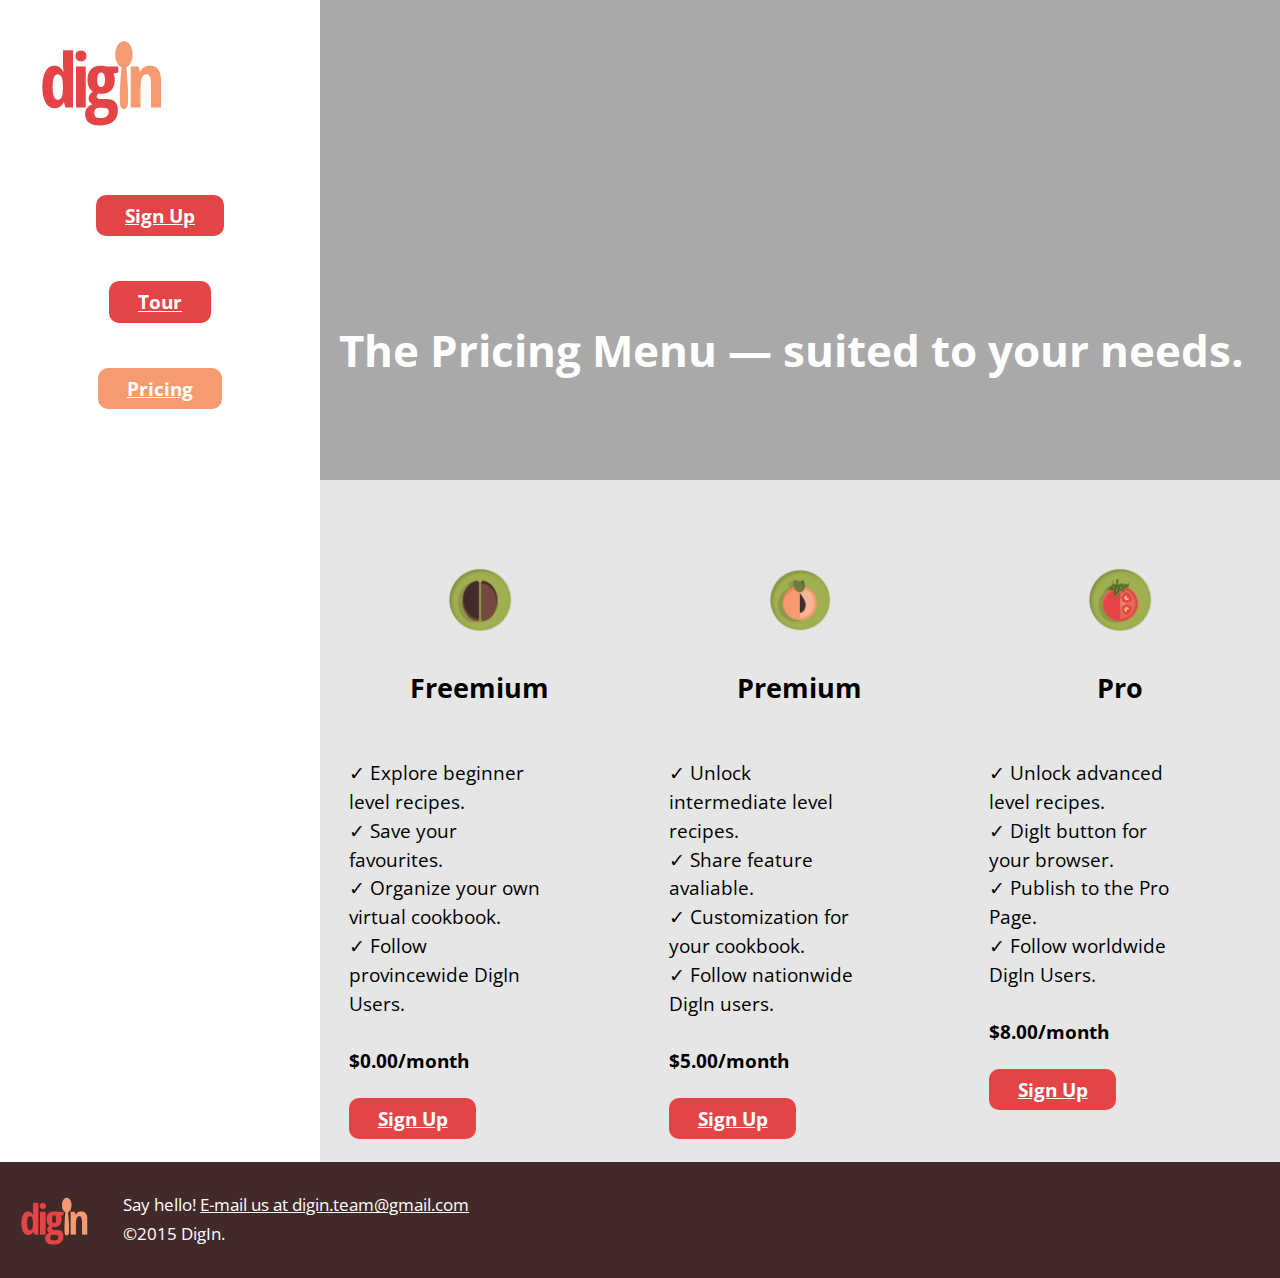
==== pricing.html @ 18221554 "Added icons to homepage." ====
<!DOCTYPE html>
<html lang="en-ca">
<head>
  <meta charset="utf-8">
  <title>Store recipes online | DigIn</title>
  <link href="css/modules.css" rel="stylesheet">
  <link href="css/type.css" rel="stylesheet">
  <link href="css/grid.css" rel="stylesheet">
  <link href="css/main.css" rel="stylesheet">
  <meta name="handheldfriendly" content="true">
  <meta name="mobileoptimized" content="240">
  <meta name="viewport" content="width=device-width,intial-scale=1">
  <link href='https://fonts.googleapis.com/css?family=Open+Sans+Condensed:300,700' rel='stylesheet' type='text/css'>

</head>
<body>

  <ul class="skip-links">
    <li><a href="#main">Skip to main content</a></li>
    <li><a href="#nav">Skip to navigation</a></li>
  </ul>

  <div class="grid">
    <header id="top" class="unit xs-1 s-1 m-1-4 l-1-4 pad-t pad-b">
      <div class="grid">
    <div class="unit xs-1 s-1 m-1 l-1">
      <a  class="masthead" role="banner" href="index.html"><img class="gutter text center" src="images/logo.png" alt="DigIn"></a>
    </div>
    <div class="unit xs-1 s-1 m-1 l-1">
       <nav class="nav pad-t" role="navigation">
          <ul class="list-group text-center bold button">
            <li class="pad-t pad-b"><a class="gutter island-1-4" href="signup.html">Sign Up</a></li>
            <li class="pad-t pad-b"><a class="gutter island-1-4" href="tour.html">Tour</a></li>
            <li class="pad-t pad-b"><a class="gutter island-1-4 active" href="pricing.html">Pricing</a></li>
          </ul>
      </nav>
      </div>
      </div>
    </header>


  <main id="main" class="unit xs-1 s-1 m-3-4 l-3-4">
    <div class="text-left">
      <div class="hero2">
      <div class="hero-content2">
      <h2 class="yotta">The Pricing Menu — suited to your needs.</h2>
    </div>
  </div>
  </div>


<div class="grid">

  <div class="unit xs-1 s-1 m-1-3 l-1-3 gutter pad-t-2 pad-b button">
    <h3 class="bean">Freemium</h3>
    <ul class="list-group">
      <li>✓ Explore beginner level recipes.</li>
      <li>✓ Save your favourites.</li>
      <li>✓ Organize your own virtual cookbook.</li>
      <li>✓ Follow provincewide DigIn Users.</li>
    </ul>
    <p class="bold">$0.00/month</p><a class="bold gutter island-1-4" href="signup.html">Sign Up</a>
</div>


  <div class="unit xs-1 s-1 m-1-3 l-1-3 gutter pad-t-2 pad-b button">
    <h3 class="peach">Premium</h3>
    <ul class="list-group">
      <li>✓ Unlock intermediate level recipes.</li>
      <li>✓ Share feature avaliable.</li>
      <li>✓ Customization for your cookbook.</li>
      <li>✓ Follow nationwide DigIn users.</li>
    </ul>
    <p class="bold">$5.00/month</p><a class="bold gutter island-1-4" href="signup.html">Sign Up</a>
</div>


  <div class="unit xs-1 s-1 m-1-3 l-1-3 gutter pad-t-2 pad-b button">
    <h3 class="tomato">Pro</h3>
    <ul class="list-group">
      <li>✓ Unlock advanced level recipes.</li>
      <li>✓ DigIt button for your browser.</li>
      <li>✓ Publish to the Pro Page.</li>
      <li>✓ Follow worldwide DigIn Users.</li>
    </ul>
    <p class="bold">$8.00/month</p><a class="bold gutter island-1-4" href="signup.html">Sign Up</a>
</div>
</div>

</main>


  </div>
</div>

<footer role="contentinfo" class="pad-t">
<div class="unit xs-1 s-1 m-1 l-1">
     <div class="unit xs-1 s-1 m-1 l-1">
       <div class="media">
         <div class="media__img gutter-1-2">
           <img class="logo" src="images/logo.png" alt="DigIn">
         </div>
         <div class="media__body gutter-1-2">
           <p class="milli">Say hello! <a class="whitelink" href="">E-mail us at digin.team@gmail.com</a><br>©2015 DigIn.</br></p>
         </div>
       </div>
     </div>
   </div>
</footer>


</body>
</html>
---- css/modules.css ----
/*!
 * Modulifier || Code released under the UNLICENSE
 * Code under other copyrights & licenses listed below.
 * http://modulifier.web-dev.tools/#responsive;images;list-group;embed;media-object;accessibility;print
 */

@-moz-viewport { width: device-width; scale: 1; }
@-ms-viewport { width: device-width; scale: 1; }
@-o-viewport { width: device-width; scale: 1; }
@-webkit-viewport { width: device-width; scale: 1; }
@viewport { width: device-width; scale: 1; }

html {
  box-sizing: border-box;
  -moz-text-size-adjust: 100%;
  -ms-text-size-adjust: 100%;
  -webkit-text-size-adjust: 100%;
  text-size-adjust: 100%;
}

*, *::before, *::after {
  box-sizing: inherit;
}

body {
  margin: 0;
}

article, aside, details, figcaption, figure,
footer, header, main, menu, nav, section, summary {
  display: block;
}

audio, canvas, progress, video {
  display: inline-block;
  vertical-align: baseline;
}

template {
  display: none;
}

img {
  border: 0;
}

.img-flex {
  display: block;
  width: 100%;
}

svg:not(:root) {
  overflow: hidden;
}

svg {
  fill: currentColor;
  stroke: currentColor;
}

.image-replacement, .ir {
  overflow: hidden;
  direction: ltr;
  text-align: left;
  text-indent: 100%;
  white-space: nowrap;
}

.list-group {
  padding-left: 0;
  list-style-type: none;
}

.list-group > dd {
  margin-left: 0;
}

.list-group--inline::before,
.list-group--inline::after {
  content: "";
  display: table;
}

.list-group--inline::after {
  clear: both;
}

.list-group--inline > li {
  display: inline-block;
}

.list-group--inline > dt {
  clear: left;
  float: left;
  width: 11em;
}

.list-group--inline > dd {
  float: left;
  min-width: 12em;
}

.embed {
  margin-left: 0;
  margin-right: 0;
  overflow: hidden;
  position: relative;
  width: 100%;
}

.embed--1by1 {
  padding-top: 100%; /* Square */
}

.embed--4by3 {
  padding-top: 75%; /* Traditional TV/computer screens */
}

.embed--iso216 {
  padding-top: 70.92%; /* A-standard paper sizes */
}

.embed--3by2 {
  padding-top: 66.6%; /* Classic 35 mm film & most digital photos, landscape */
}

.embed--2by3 {
  padding-top: 150%; /* Classic 35 mm film & most digital photos, portrait */
}

.embed--golden {
  padding-top: 61.8%; /* The Golden Ratio */
}

.embed--16by9 {
  padding-top: 56.25%; /* HD TV */
}

.embed--185by100 {
  padding-top: 54.05%; /* Common widescreen cinema */
}

.embed--24by10 {
  padding-top: 41.667%; /* Widescreen cinema: 2.4:1 */;
}

.embed--3by1 {
  padding-top: 33.3333%; /* Panorama photos */
}

.embed--4by1 {
  padding-top: 25%; /* Polyvision */
}

.embed__item {
  height: 100%;
  left: 0;
  position: absolute;
  top: 0;
  width: 100%;
}

.media {
  overflow: hidden;
}

.media__img {
  float: left;
}

.media__img--reversed {
  float: right;
}

.media__img--stacked {
  float: none;
}

.media__body {
  overflow: hidden;
  min-width: 12em; /* Slightly less than 200px, responsiveness built in */
}

a:hover, a:active {
  outline: none;
}

a:focus, [tabindex="0"]:focus,
input:focus, textarea:focus, button:focus {
  outline: 3px solid #000;
  outline-offset: 3px;
}

.skip-links {
  margin: 0;
  padding: 0;
  list-style-type: none;
}

.skip-links a {
  padding: 0.5em 0.75em;
  position: absolute;
  top: -3em;
  z-index: 10000; /* To make sure they're always on top */
  background-color: #000;
  color: #fff;
  font-size: 1.125rem;
  font-weight: bold;
  text-decoration: none;
}

.skip-links a:focus {
  top: 0;
}

.print-only {
  display: none;
  visibility: hidden;
}

@media print {

  .no-print {
    display: none;
    visibility: hidden;
  }

  .print-only {
    display: block;
    visibility: visible;
  }

  /*!
   * (c) HTML5 Boilerplate || MIT License
   *     https://html5boilerplate.com/
   */

  *, *:before, *:after, *:first-letter, *:first-line {
    background: none transparent !important;
    color: #000 !important;
    box-shadow: none !important;
    text-shadow: none !important;
  }

  a, a:visited {
    text-decoration: underline;
  }

  a[href]:after {
    content: " (" attr(href) ")";
  }

  abbr[title]:after {
    content: " (" attr(title) ")";
  }

  a[href^="#"]:after,
  a[href^="javascript:"]:after {
    content: "";
  }

  pre, blockquote {
    page-break-inside: avoid;
  }

  thead {
    display: table-header-group;
  }

  tr, img {
    page-break-inside: avoid;
  }

  p, h1, h2, h3, h4, h5, h6 {
    orphans: 3;
    widows: 3;
  }

  h1, h2, h3, h4, h5, h6 {
    page-break-after: avoid;
  }

  /*! End HTML5 Boilerplate code */
}
---- css/type.css ----
/*
  Typografier || Code released under the UNLICENSE
  http://typografier.web-dev.tools/#0,100,1.3,1.067;38,110,1.4,1.125;60,120,1.5,1.125;90,130,1.5,1.125
*/

html {
  font-size: 100%;
  line-height: 1.3;
}

a {
  background-color: transparent;
}

sub, sup {
  font-size: 75%;
  line-height: 1px;
  position: relative;
  vertical-align: baseline;
}

sup {
  top: -0.5em;
}

sub {
  bottom: -0.25em;
}

pre, code, kbd, samp {
  font-size: 100%;
}

abbr[title] {
  border-bottom: 1px dotted;
  text-decoration: none;
}

b, strong {
  font-weight: bold;
}

dfn, caption {
  font-style: italic;
}

hr {
  border: 0;
  border-top: 1px solid;
  height: 0;
}

table {
  border-collapse: collapse;
  border-spacing: 0;
  width: 100%;
}

th, td {
  border-bottom: 1px solid;
  text-align: left;
}

thead th {
  vertical-align: bottom;
}

.text-left {
  text-align: left;
}

.text-right {
  text-align: right;
}

.text-center {
  text-align: center;
}

.normal {
  font-weight: normal;
}

.bold {
  font-weight: bold;
}

.italic {
  font-style: italic;
}

.text-upper {
  text-transform: uppercase;
}

.text-lower {
  text-transform: lowercase;
}

h1, h2, h3, h4, h5, h6,
p, ul, ol, dl, dd, figure,
blockquote, details, hr,
fieldset, pre, table {
  margin: 0 0 1.3rem;
}

.yotta {
  font-size: 1.5745rem;
  line-height: 1.6513;
}

.zetta {
  font-size: 1.4757rem;
  line-height: 1.7619;
}

h1, .exa {
  font-size: 1.3830rem;
  line-height: 1.8800;
}

h2, .peta {
  font-size: 1.2962rem;
  line-height: 1.0030;
}

h3, .tera {
  font-size: 1.2148rem;
  line-height: 1.0702;
}

h4, .giga {
  font-size: 1.1385rem;
  line-height: 1.1419;
}

h5, .mega {
  font-size: 1.0670rem;
  line-height: 1.2184;
}

h6, .kilo, input, textarea {
  font-size: 1.0000rem;
  line-height: 1.3000;
}

small, .milli {
  font-size: 0.9372rem;
  line-height: 1.3871;
}

.micro {
  font-size: 0.8784rem;
  line-height: 1.4800;
}

.push {
  margin-bottom: 1.3rem;
}

.push-none, .push-0 {
  margin-bottom: 0;
}

.push-double, .push-2 {
  margin-bottom: 2.6000rem;
}

.push-half, .push-1-2 {
  margin-bottom: 0.6500rem;
}

.push-quarter, .push-1-4 {
  margin-bottom: 0.3250rem;
}

.push-right-quarter, .push-r-1-4 {
  margin-right: 0.3250rem;
}

.push-right-half, .push-r-1-2 {
  margin-right: 0.6500rem;
}

.push-right, .push-r {
  margin-right: 1.3rem;
}

.pad-top, .pad-t {
  padding-top: 1.3rem;
}

.pad-bottom, .pad-b {
  padding-bottom: 1.3rem;
}

.pad-top-double, .pad-t-2 {
  padding-top: 2.6000rem;
}

.pad-bottom-double, .pad-b-2 {
  padding-bottom: 2.6000rem;
}

.pad-top-half, .pad-t-1-2 {
  padding-top: 0.6500rem;
}

.pad-bottom-half, .pad-b-1-2 {
  padding-bottom: 0.6500rem;
}

.pad-top-quarter, .pad-t-1-4 {
  padding-top: 0.3250rem;
}

.pad-bottom-quarter, .pad-b-1-4 {
  padding-bottom: 0.3250rem;
}

.island {
  padding: 1.3rem;
}

.island-double, .island-2 {
  padding: 2.6000rem;
}

.island-half, .island-1-2 {
  padding: 0.6500rem;
}

.island-quarter, .island-1-4,
td, th, fieldset {
  padding: 0.3250rem;
}

.gutter {
  padding-left: 1.3rem;
  padding-right: 1.3rem;
}

.gutter-double, .gutter-2 {
  padding-left: 2.6000rem;
  padding-right: 2.6000rem;
}

.gutter-half, .gutter-1-2 {
  padding-left: 0.6500rem;
  padding-right: 0.6500rem;
}

.gutter-quarter, .gutter-1-4 {
  padding-left: 0.3250rem;
  padding-right: 0.3250rem;
}

@media only screen and (min-width: 38em) {

html {
  font-size: 110%;
  line-height: 1.4;
}

h1, h2, h3, h4, h5, h6,
p, ul, ol, dl, dd, figure,
blockquote, details, hr,
fieldset, pre, table {
  margin: 0 0 1.4rem;
}

.yotta {
  font-size: 2.2807rem;
  line-height: 1.2277;
}

.zetta {
  font-size: 2.0273rem;
  line-height: 1.3812;
}

h1, .exa {
  font-size: 1.8020rem;
  line-height: 1.5538;
}

h2, .peta {
  font-size: 1.6018rem;
  line-height: 1.7480;
}

h3, .tera {
  font-size: 1.4238rem;
  line-height: 1.9665;
}

h4, .giga {
  font-size: 1.2656rem;
  line-height: 1.1062;
}

h5, .mega {
  font-size: 1.1250rem;
  line-height: 1.2444;
}

h6, .kilo, input, textarea {
  font-size: 1.0000rem;
  line-height: 1.4000;
}

small, .milli {
  font-size: 0.8889rem;
  line-height: 1.5750;
}

.micro {
  font-size: 0.7901rem;
  line-height: 1.7719;
}

.push {
  margin-bottom: 1.4rem;
}

.push-none, .push-0 {
  margin-bottom: 0;
}

.push-double, .push-2 {
  margin-bottom: 2.8000rem;
}

.push-half, .push-1-2 {
  margin-bottom: 0.7000rem;
}

.push-quarter, .push-1-4 {
  margin-bottom: 0.3500rem;
}

.push-right-quarter, .push-r-1-4 {
  margin-right: 0.3500rem;
}

.push-right-half, .push-r-1-2 {
  margin-right: 0.7000rem;
}

.push-right, .push-r {
  margin-right: 1.4rem;
}

.pad-top, .pad-t {
  padding-top: 1.4rem;
}

.pad-bottom, .pad-b {
  padding-bottom: 1.4rem;
}

.pad-top-double, .pad-t-2 {
  padding-top: 2.8000rem;
}

.pad-bottom-double, .pad-b-2 {
  padding-bottom: 2.8000rem;
}

.pad-top-half, .pad-t-1-2 {
  padding-top: 0.7000rem;
}

.pad-bottom-half, .pad-b-1-2 {
  padding-bottom: 0.7000rem;
}

.pad-top-quarter, .pad-t-1-4 {
  padding-top: 0.3500rem;
}

.pad-bottom-quarter, .pad-b-1-4 {
  padding-bottom: 0.3500rem;
}

.island {
  padding: 1.4rem;
}

.island-double, .island-2 {
  padding: 2.8000rem;
}

.island-half, .island-1-2 {
  padding: 0.7000rem;
}

.island-quarter, .island-1-4,
td, th, fieldset {
  padding: 0.3500rem;
}

.gutter {
  padding-left: 1.4rem;
  padding-right: 1.4rem;
}

.gutter-double, .gutter-2 {
  padding-left: 2.8000rem;
  padding-right: 2.8000rem;
}

.gutter-half, .gutter-1-2 {
  padding-left: 0.7000rem;
  padding-right: 0.7000rem;
}

.gutter-quarter, .gutter-1-4 {
  padding-left: 0.3500rem;
  padding-right: 0.3500rem;
}

}

@media only screen and (min-width: 60em) {

html {
  font-size: 120%;
  line-height: 1.5;
}

h1, h2, h3, h4, h5, h6,
p, ul, ol, dl, dd, figure,
blockquote, details, hr,
fieldset, pre, table {
  margin: 0 0 1.5rem;
}

.yotta {
  font-size: 2.2807rem;
  line-height: 1.3154;
}

.zetta {
  font-size: 2.0273rem;
  line-height: 1.4798;
}

h1, .exa {
  font-size: 1.8020rem;
  line-height: 1.6648;
}

h2, .peta {
  font-size: 1.6018rem;
  line-height: 1.8729;
}

h3, .tera {
  font-size: 1.4238rem;
  line-height: 1.0535;
}

h4, .giga {
  font-size: 1.2656rem;
  line-height: 1.1852;
}

h5, .mega {
  font-size: 1.1250rem;
  line-height: 1.3333;
}

h6, .kilo, input, textarea {
  font-size: 1.0000rem;
  line-height: 1.5000;
}

small, .milli {
  font-size: 0.8889rem;
  line-height: 1.6875;
}

.micro {
  font-size: 0.7901rem;
  line-height: 1.8984;
}

.push {
  margin-bottom: 1.5rem;
}

.push-none, .push-0 {
  margin-bottom: 0;
}

.push-double, .push-2 {
  margin-bottom: 3.0000rem;
}

.push-half, .push-1-2 {
  margin-bottom: 0.7500rem;
}

.push-quarter, .push-1-4 {
  margin-bottom: 0.3750rem;
}

.push-right-quarter, .push-r-1-4 {
  margin-right: 0.3750rem;
}

.push-right-half, .push-r-1-2 {
  margin-right: 0.7500rem;
}

.push-right, .push-r {
  margin-right: 1.5rem;
}

.pad-top, .pad-t {
  padding-top: 1.5rem;
}

.pad-bottom, .pad-b {
  padding-bottom: 1.5rem;
}

.pad-top-double, .pad-t-2 {
  padding-top: 3.0000rem;
}

.pad-bottom-double, .pad-b-2 {
  padding-bottom: 3.0000rem;
}

.pad-top-half, .pad-t-1-2 {
  padding-top: 0.7500rem;
}

.pad-bottom-half, .pad-b-1-2 {
  padding-bottom: 0.7500rem;
}

.pad-top-quarter, .pad-t-1-4 {
  padding-top: 0.3750rem;
}

.pad-bottom-quarter, .pad-b-1-4 {
  padding-bottom: 0.3750rem;
}

.island {
  padding: 1.5rem;
}

.island-double, .island-2 {
  padding: 3.0000rem;
}

.island-half, .island-1-2 {
  padding: 0.7500rem;
}

.island-quarter, .island-1-4,
td, th, fieldset {
  padding: 0.3750rem;
}

.gutter {
  padding-left: 1.5rem;
  padding-right: 1.5rem;
}

.gutter-double, .gutter-2 {
  padding-left: 3.0000rem;
  padding-right: 3.0000rem;
}

.gutter-half, .gutter-1-2 {
  padding-left: 0.7500rem;
  padding-right: 0.7500rem;
}

.gutter-quarter, .gutter-1-4 {
  padding-left: 0.3750rem;
  padding-right: 0.3750rem;
}

}

@media only screen and (min-width: 90em) {

html {
  font-size: 130%;
  line-height: 1.5;
}

h1, h2, h3, h4, h5, h6,
p, ul, ol, dl, dd, figure,
blockquote, details, hr,
fieldset, pre, table {
  margin: 0 0 1.5rem;
}

.yotta {
  font-size: 2.2807rem;
  line-height: 1.3154;
}

.zetta {
  font-size: 2.0273rem;
  line-height: 1.4798;
}

h1, .exa {
  font-size: 1.8020rem;
  line-height: 1.6648;
}

h2, .peta {
  font-size: 1.6018rem;
  line-height: 1.8729;
}

h3, .tera {
  font-size: 1.4238rem;
  line-height: 1.0535;
}

h4, .giga {
  font-size: 1.2656rem;
  line-height: 1.1852;
}

h5, .mega {
  font-size: 1.1250rem;
  line-height: 1.3333;
}

h6, .kilo, input, textarea {
  font-size: 1.0000rem;
  line-height: 1.5000;
}

small, .milli {
  font-size: 0.8889rem;
  line-height: 1.6875;
}

.micro {
  font-size: 0.7901rem;
  line-height: 1.8984;
}

.push {
  margin-bottom: 1.5rem;
}

.push-none, .push-0 {
  margin-bottom: 0;
}

.push-double, .push-2 {
  margin-bottom: 3.0000rem;
}

.push-half, .push-1-2 {
  margin-bottom: 0.7500rem;
}

.push-quarter, .push-1-4 {
  margin-bottom: 0.3750rem;
}

.push-right-quarter, .push-r-1-4 {
  margin-right: 0.3750rem;
}

.push-right-half, .push-r-1-2 {
  margin-right: 0.7500rem;
}

.push-right, .push-r {
  margin-right: 1.5rem;
}

.pad-top, .pad-t {
  padding-top: 1.5rem;
}

.pad-bottom, .pad-b {
  padding-bottom: 1.5rem;
}

.pad-top-double, .pad-t-2 {
  padding-top: 3.0000rem;
}

.pad-bottom-double, .pad-b-2 {
  padding-bottom: 3.0000rem;
}

.pad-top-half, .pad-t-1-2 {
  padding-top: 0.7500rem;
}

.pad-bottom-half, .pad-b-1-2 {
  padding-bottom: 0.7500rem;
}

.pad-top-quarter, .pad-t-1-4 {
  padding-top: 0.3750rem;
}

.pad-bottom-quarter, .pad-b-1-4 {
  padding-bottom: 0.3750rem;
}

.island {
  padding: 1.5rem;
}

.island-double, .island-2 {
  padding: 3.0000rem;
}

.island-half, .island-1-2 {
  padding: 0.7500rem;
}

.island-quarter, .island-1-4,
td, th, fieldset {
  padding: 0.3750rem;
}

.gutter {
  padding-left: 1.5rem;
  padding-right: 1.5rem;
}

.gutter-double, .gutter-2 {
  padding-left: 3.0000rem;
  padding-right: 3.0000rem;
}

.gutter-half, .gutter-1-2 {
  padding-left: 0.7500rem;
  padding-right: 0.7500rem;
}

.gutter-quarter, .gutter-1-4 {
  padding-left: 0.3750rem;
  padding-right: 0.3750rem;
}

}
---- css/grid.css ----
/*
  Gridifier || Code released under the UNLICENSE
  http://gridifier.web-dev.tools/#xs,4,0,0,0;s,4,25,0,0;m,4,38,1,1;l,4,60,1,1
*/

.grid {
  margin: 0;
  padding: 0;
  letter-spacing: -0.31em;
  text-rendering: optimizespeed;
  display: -webkit-flex;
  -webkit-flex-flow: row wrap;
  display: -ms-flexbox;
  -ms-flex-flow: row wrap;
  display: flex;
  flex-flow: row wrap;
}

.grid-bottom {
  -webkit-align-items: flex-end;
  -ms-align-items: flex-end;
  align-items: flex-end;
}

.grid-middle {
  -webkit-align-items: center;
  -ms-align-items: center;
  align-items: center;
}

.grid-stretch {
  -webkit-align-items: stretch;
  -ms-align-items: stretch;
  align-items: stretch;
}

.opera-only :-o-prefocus, .grid {
  word-spacing: -0.43em;
}

.unit {
  letter-spacing: normal;
  text-rendering: auto;
  vertical-align: top;
  word-spacing: normal;
  display: inline-block;
  visibility: visible;
}

.grid-bottom .unit {
  vertical-align: bottom;
}

.grid-middle .unit {
  vertical-align: middle;
}

[class*="unit-push-"],
[class*="unit-pull-"] {
  position: relative;
}

.unit-xs-hidden {
  display: none;
  visibility: hidden;
}

.unit-xs-centered {
  margin: 0 auto;
}

.unit-xs-1, .xs-1 {
  display: block;
  visibility: visible;
  width: 100%;
}

.unit-xs-1-2, .xs-1-2 {
  width: 50.0000%;
}

.unit-xs-1-3, .xs-1-3 {
  width: 33.3333%;
}

.unit-xs-2-3, .xs-2-3 {
  width: 66.6667%;
}

.unit-xs-1-4, .xs-1-4 {
  width: 25.0000%;
}

.unit-xs-3-4, .xs-3-4 {
  width: 75.0000%;
}

.unit-xs-1-2,.xs-1-2,.unit-xs-1-3,.xs-1-3,.unit-xs-2-3,.xs-2-3,.unit-xs-1-4,.xs-1-4,.unit-xs-3-4,.xs-3-4 {
  display: inline-block;
  visibility: visible;
}

@media only screen and (min-width: 25em) {

.unit-s-hidden {
  display: none;
  visibility: hidden;
}

.unit-s-centered {
  margin: 0 auto;
}

.unit-s-1, .s-1 {
  display: block;
  visibility: visible;
  width: 100%;
}

.unit-s-1-2, .s-1-2 {
  width: 50.0000%;
}

.unit-s-1-3, .s-1-3 {
  width: 33.3333%;
}

.unit-s-2-3, .s-2-3 {
  width: 66.6667%;
}

.unit-s-1-4, .s-1-4 {
  width: 25.0000%;
}

.unit-s-3-4, .s-3-4 {
  width: 75.0000%;
}

.unit-s-1-2,.s-1-2,.unit-s-1-3,.s-1-3,.unit-s-2-3,.s-2-3,.unit-s-1-4,.s-1-4,.unit-s-3-4,.s-3-4 {
  display: inline-block;
  visibility: visible;
}

}

@media only screen and (min-width: 38em) {

.unit-m-hidden {
  display: none;
  visibility: hidden;
}

.unit-m-centered {
  margin: 0 auto;
}

.unit-m-1, .m-1 {
  display: block;
  visibility: visible;
  width: 100%;
}

.unit-offset-m-0 {
  margin-left: 0;
}

.unit-push-m-0,
.unit-pull-m-0 {
  left: 0;
}

.unit-m-1-2, .m-1-2 {
  width: 50.0000%;
}

.unit-offset-m-1-2 {
  margin-left: 50.0000%;
}

.unit-push-m-1-2 {
  left: 50.0000%;
}

.unit-pull-m-1-2 {
  left: -50.0000%;
}

.unit-m-1-3, .m-1-3 {
  width: 33.3333%;
}

.unit-offset-m-1-3 {
  margin-left: 33.3333%;
}

.unit-push-m-1-3 {
  left: 33.3333%;
}

.unit-pull-m-1-3 {
  left: -33.3333%;
}

.unit-m-2-3, .m-2-3 {
  width: 66.6667%;
}

.unit-offset-m-2-3 {
  margin-left: 66.6667%;
}

.unit-push-m-2-3 {
  left: 66.6667%;
}

.unit-pull-m-2-3 {
  left: -66.6667%;
}

.unit-m-1-4, .m-1-4 {
  width: 25.0000%;
}

.unit-offset-m-1-4 {
  margin-left: 25.0000%;
}

.unit-push-m-1-4 {
  left: 25.0000%;
}

.unit-pull-m-1-4 {
  left: -25.0000%;
}

.unit-m-3-4, .m-3-4 {
  width: 75.0000%;
}

.unit-offset-m-3-4 {
  margin-left: 75.0000%;
}

.unit-push-m-3-4 {
  left: 75.0000%;
}

.unit-pull-m-3-4 {
  left: -75.0000%;
}

.unit-m-1-2,.m-1-2,.unit-m-1-3,.m-1-3,.unit-m-2-3,.m-2-3,.unit-m-1-4,.m-1-4,.unit-m-3-4,.m-3-4 {
  display: inline-block;
  visibility: visible;
}

}

@media only screen and (min-width: 60em) {

.unit-l-hidden {
  display: none;
  visibility: hidden;
}

.unit-l-centered {
  margin: 0 auto;
}

.unit-l-1, .l-1 {
  display: block;
  visibility: visible;
  width: 100%;
}

.unit-offset-l-0 {
  margin-left: 0;
}

.unit-push-l-0,
.unit-pull-l-0 {
  left: 0;
}

.unit-l-1-2, .l-1-2 {
  width: 50.0000%;
}

.unit-offset-l-1-2 {
  margin-left: 50.0000%;
}

.unit-push-l-1-2 {
  left: 50.0000%;
}

.unit-pull-l-1-2 {
  left: -50.0000%;
}

.unit-l-1-3, .l-1-3 {
  width: 33.3333%;
}

.unit-offset-l-1-3 {
  margin-left: 33.3333%;
}

.unit-push-l-1-3 {
  left: 33.3333%;
}

.unit-pull-l-1-3 {
  left: -33.3333%;
}

.unit-l-2-3, .l-2-3 {
  width: 66.6667%;
}

.unit-offset-l-2-3 {
  margin-left: 66.6667%;
}

.unit-push-l-2-3 {
  left: 66.6667%;
}

.unit-pull-l-2-3 {
  left: -66.6667%;
}

.unit-l-1-4, .l-1-4 {
  width: 25.0000%;
}

.unit-offset-l-1-4 {
  margin-left: 25.0000%;
}

.unit-push-l-1-4 {
  left: 25.0000%;
}

.unit-pull-l-1-4 {
  left: -25.0000%;
}

.unit-l-3-4, .l-3-4 {
  width: 75.0000%;
}

.unit-offset-l-3-4 {
  margin-left: 75.0000%;
}

.unit-push-l-3-4 {
  left: 75.0000%;
}

.unit-pull-l-3-4 {
  left: -75.0000%;
}

.unit-l-1-2,.l-1-2,.unit-l-1-3,.l-1-3,.unit-l-2-3,.l-2-3,.unit-l-1-4,.l-1-4,.unit-l-3-4,.l-3-4 {
  display: inline-block;
  visibility: visible;
}

}

.unit-content-distribute {
  display: -ms-flexbox;
  display: -webkit-flex;
  display: flex;
  -ms-flex-direction: column;
  -webkit-flex-direction: column;
  flex-direction: column;
  -ms-flex-pack: justify;
  -webkit-justify-content: space-between;
  justify-content: space-between;
}

.content-fill {
  -ms-flex-grow: 2;
  -webkit-flex-grow: 2;
  flex-grow: 2;
  max-width: 100%; /* @bugfix: IE 10, 11 */
}

.content-shrink {
  -ms-align-self: center;
  -webkit-align-self: center;
  align-self: center;
}
---- css/main.css ----
@-moz-viewport { width: device-width; scale: 1; }
@-ms-viewport { width: device-width; scale: 1; }
@-o-viewport { width: device-width; scale: 1; }
@-webkit-viewport { width: device-width; scale: 1; }
@viewport { width: device-width; scale: 1; }

html{
  box-sizing: border-box;
  -moz-text-size-adjust: 100%;
  -ms-text-size-adjust: 100%;
  -webkit-text-size-adjust: 100%;
  text-size-adjust: 100%;
  font-family: sans-serif
}

*, *::before, *::after{
  box-sizing: inherit;
}

body{
  font-family: 'Open Sans Condensed', sans-serif;
}

header{
  background-color: white;
}
.logo{
  width: 80px;
}
nav li{
  display: inline;
}

.nav{
  display: none;
}

.nav-check:checked ~ .nav{
  display: block;
}
.nav-check{
  position: absolute;
  top: -3em;

}
.nav-label{
  cursor: pointer;
  font-size: 1.25rem;
  display: inline-block;
  width: 80px;
  float: left;

}
.nav-label img{
  display: block;
  width: 100%;
}

.button li{
  width: 200px;
}
.button a{
  width: 200px;
  background-color: #e34445;
  color: white;
  border-radius: 10px;
}
.button a:hover, .button a.active{
  background-color: #f69a72;
  color: #fff;
}
.herobutton a{
  width: 200px;
  background-color: white;
  color: #e34445;
  border-radius: 10px;
}
.herobutton a:hover{
  background-color: white;
  color: #a1ae56;
}
.hero{
  max-height: 75vh;
  position: relative;
  overflow: hidden;
  background: url("../images/herobanner.png") no-repeat center top / cover;
  padding-top: 220%;
  background-color: darkgrey;
}
.hero-content{
  padding: 0 1rem;
  position: absolute;
  width: 100%;
  bottom: 15%;
  color: #fff;
  text-align: center;
}
.hero2{
  max-height: 75vh;
  position: relative;
  overflow: hidden;
  background: url(http://placehold.it/1010x445/e34445) no-repeat center top / cover;
  padding-top: 80%;
  background-color: darkgrey;
}
.hero-content2{
  padding: 0 1rem;
  position: absolute;
  width: 100%;
  bottom: 15%;
  color: #fff;
  text-align: left;
}
main{
  background-color: #e6e6e6;
}
.icon{
  background: url("../images/peach.png");
  background-size: 140px auto;
  background-repeat: no-repeat;
  background-position: center;
  background-clip: border-box;
}
.icon2{
  background: url("../images/tomato.png");
  background-size: 140px auto;
  background-repeat: no-repeat;
  background-position: center;
}
.bucket{
  color: white;
}

footer{
  color: white;
  background-color: #432a2a;
}
.whitelink{
  color: white;
}
input + label{
  display: inline;
}

.iconimg{
  width: 90px;
}


.peach{
  background-image: url("../images/peach.png");
  background-size: 70px auto;
  background-repeat: no-repeat;
  background-position: center 1em;
  padding: 5em 1em 1em 1em;
  text-align: center;
  clear: both;
}

.tomato{
  background-image: url("../images/tomato.png");
  background-size: 70px auto;
  background-repeat: no-repeat;
  background-position: center 1em;
  padding: 5em 1em 1em 1em;
  text-align: center;
  clear: both;
}

.bean{
  background-image: url("../images/bean.png");
  background-size: 70px auto;
  background-repeat: no-repeat;
  background-position: center 1em;
  padding: 5em 1em 1em 1em;
  text-align: center;
  clear: both;
}

@media only screen and (min-width: 15em){
  .hero{
    padding-top: 300%;
  }
  .hero2{
    padding-top: 80%;
  }
}

@media only screen and (min-width: 22em){

  nav li{
    display: inline-block;
  }
  .hero{
    padding-top: 300%;
  }
  .hero2{
    padding-top: 50%;
  }
}
@media only screen and (min-width: 32em){


    .hero{
      padding-top: 130%;
    }

  .nav{
    display: block;
  }
  .nav-label{
    display: none;
  }
}
@media only screen and (min-width: 46em){
  .hero{
    padding-top: 150%;
  }
}
@media only screen and (min-width: 62em){
  .hero{
    padding-top: 72%;
  }
}
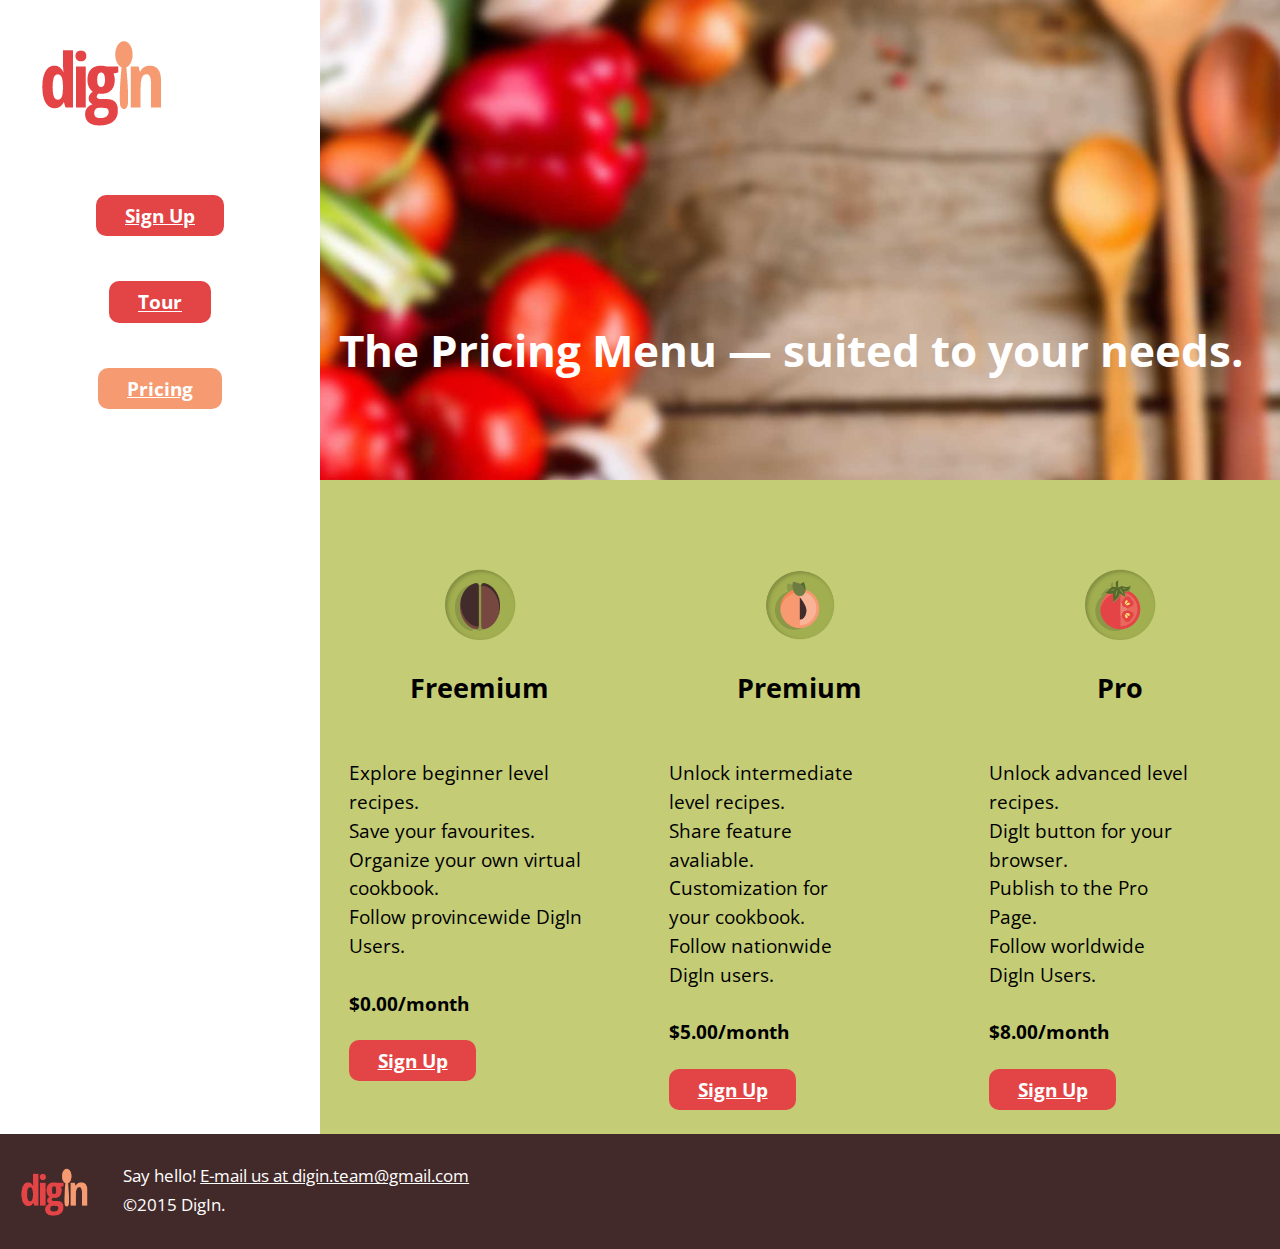
==== commit 19ac523f: "Added photos to tour page." ====
--- a/pricing.html
+++ b/pricing.html
@@ -51,25 +51,26 @@
 
 <div class="grid">
 
-  <div class="unit xs-1 s-1 m-1-3 l-1-3 gutter pad-t-2 pad-b button">
+  <div class="unit xs-1 s-1 m-1-3 l-1-3 gutter pad-t-2 pad-b">
     <h3 class="bean">Freemium</h3>
     <ul class="list-group">
-      <li>✓ Explore beginner level recipes.</li>
-      <li>✓ Save your favourites.</li>
-      <li>✓ Organize your own virtual cookbook.</li>
-      <li>✓ Follow provincewide DigIn Users.</li>
+      <li>Explore beginner level recipes.</li>
+      <li>Save your favourites.</li>
+      <li>Organize your own virtual cookbook.</li>
+      <li>Follow provincewide DigIn Users.</li>
     </ul>
-    <p class="bold">$0.00/month</p><a class="bold gutter island-1-4" href="signup.html">Sign Up</a>
+    <p class="bold">$0.00/month</p>
+    <div class="button"><a class="bold gutter island-1-4" href="signup.html">Sign Up</a></div>
 </div>
 
 
   <div class="unit xs-1 s-1 m-1-3 l-1-3 gutter pad-t-2 pad-b button">
     <h3 class="peach">Premium</h3>
     <ul class="list-group">
-      <li>✓ Unlock intermediate level recipes.</li>
-      <li>✓ Share feature avaliable.</li>
-      <li>✓ Customization for your cookbook.</li>
-      <li>✓ Follow nationwide DigIn users.</li>
+      <li>Unlock intermediate level recipes.</li>
+      <li>Share feature avaliable.</li>
+      <li>Customization for your cookbook.</li>
+      <li>Follow nationwide DigIn users.</li>
     </ul>
     <p class="bold">$5.00/month</p><a class="bold gutter island-1-4" href="signup.html">Sign Up</a>
 </div>
@@ -78,10 +79,10 @@
   <div class="unit xs-1 s-1 m-1-3 l-1-3 gutter pad-t-2 pad-b button">
     <h3 class="tomato">Pro</h3>
     <ul class="list-group">
-      <li>✓ Unlock advanced level recipes.</li>
-      <li>✓ DigIt button for your browser.</li>
-      <li>✓ Publish to the Pro Page.</li>
-      <li>✓ Follow worldwide DigIn Users.</li>
+      <li>Unlock advanced level recipes.</li>
+      <li>DigIt button for your browser.</li>
+      <li>Publish to the Pro Page.</li>
+      <li>Follow worldwide DigIn Users.</li>
     </ul>
     <p class="bold">$8.00/month</p><a class="bold gutter island-1-4" href="signup.html">Sign Up</a>
 </div>
--- a/css/main.css
+++ b/css/main.css
@@ -83,7 +83,7 @@
   max-height: 75vh;
   position: relative;
   overflow: hidden;
-  background: url("../images/herobanner.png") no-repeat center top / cover;
+  background: url("../images/herobanner.jpg") no-repeat center top / cover;
   padding-top: 220%;
   background-color: darkgrey;
 }
@@ -99,7 +99,7 @@
   max-height: 75vh;
   position: relative;
   overflow: hidden;
-  background: url(http://placehold.it/1010x445/e34445) no-repeat center top / cover;
+  background: url("../images/herobanner2.jpg") no-repeat center top / cover;
   padding-top: 80%;
   background-color: darkgrey;
 }
@@ -111,8 +111,26 @@
   color: #fff;
   text-align: left;
 }
+.hero3{
+  max-height: 75vh;
+  position: relative;
+  overflow: hidden;
+  background: url("../images/herobanner3.jpg") no-repeat center top / cover;
+  padding-top: 80%;
+  background-color: darkgrey;
+}
+.hero-content3{
+  padding: 0 1rem;
+  position: absolute;
+  width: 100%;
+  bottom: 15%;
+  color: #fff;
+  text-align: left;
+}
+
+
 main{
-  background-color: #e6e6e6;
+  background-color: #c4cc76;
 }
 .icon{
   background: url("../images/peach.png");
@@ -144,12 +162,15 @@
 
 .iconimg{
   width: 90px;
+  display: block;
+  margin-left: auto;
+  margin-right: auto;
 }
 
 
 .peach{
   background-image: url("../images/peach.png");
-  background-size: 70px auto;
+  background-size: 80px auto;
   background-repeat: no-repeat;
   background-position: center 1em;
   padding: 5em 1em 1em 1em;
@@ -159,7 +180,7 @@
 
 .tomato{
   background-image: url("../images/tomato.png");
-  background-size: 70px auto;
+  background-size: 80px auto;
   background-repeat: no-repeat;
   background-position: center 1em;
   padding: 5em 1em 1em 1em;
@@ -169,7 +190,7 @@
 
 .bean{
   background-image: url("../images/bean.png");
-  background-size: 70px auto;
+  background-size: 80px auto;
   background-repeat: no-repeat;
   background-position: center 1em;
   padding: 5em 1em 1em 1em;
@@ -184,6 +205,9 @@
   .hero2{
     padding-top: 80%;
   }
+  .hero3{
+    padding-top: 80%;
+  }
 }
 
 @media only screen and (min-width: 22em){
@@ -195,6 +219,9 @@
     padding-top: 300%;
   }
   .hero2{
+    padding-top: 50%;
+  }
+  .hero3{
     padding-top: 50%;
   }
 }
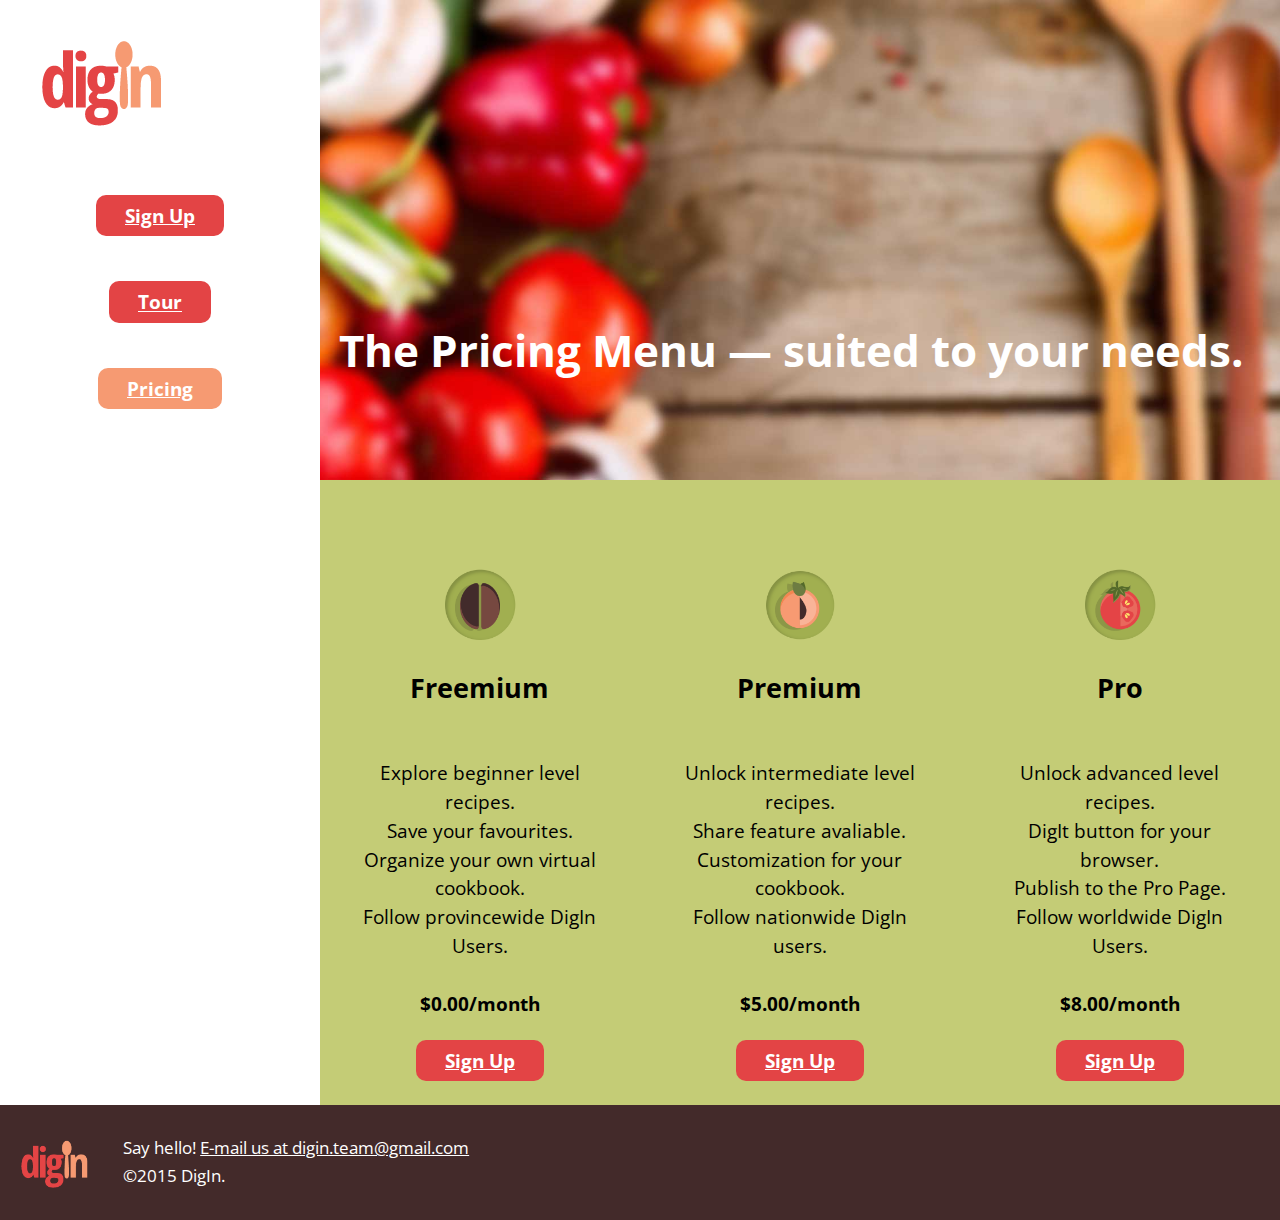
==== commit 18ce9b82: "Fixed text problem on pricing page." ====
--- a/pricing.html
+++ b/pricing.html
@@ -51,7 +51,7 @@
 
 <div class="grid">
 
-  <div class="unit xs-1 s-1 m-1-3 l-1-3 gutter pad-t-2 pad-b">
+  <div class="unit xs-1 s-1 m-1-3 l-1-3 gutter pad-t-2 pad-b text-center">
     <h3 class="bean">Freemium</h3>
     <ul class="list-group">
       <li>Explore beginner level recipes.</li>
@@ -64,7 +64,7 @@
 </div>
 
 
-  <div class="unit xs-1 s-1 m-1-3 l-1-3 gutter pad-t-2 pad-b button">
+  <div class="unit xs-1 s-1 m-1-3 l-1-3 gutter pad-t-2 pad-b text-center">
     <h3 class="peach">Premium</h3>
     <ul class="list-group">
       <li>Unlock intermediate level recipes.</li>
@@ -72,11 +72,12 @@
       <li>Customization for your cookbook.</li>
       <li>Follow nationwide DigIn users.</li>
     </ul>
-    <p class="bold">$5.00/month</p><a class="bold gutter island-1-4" href="signup.html">Sign Up</a>
+    <p class="bold">$5.00/month</p>
+    <div class="button"><a class="bold gutter island-1-4" href="signup.html">Sign Up</a></div>
 </div>
 
 
-  <div class="unit xs-1 s-1 m-1-3 l-1-3 gutter pad-t-2 pad-b button">
+  <div class="unit xs-1 s-1 m-1-3 l-1-3 gutter pad-t-2 pad-b text-center">
     <h3 class="tomato">Pro</h3>
     <ul class="list-group">
       <li>Unlock advanced level recipes.</li>
@@ -84,9 +85,11 @@
       <li>Publish to the Pro Page.</li>
       <li>Follow worldwide DigIn Users.</li>
     </ul>
-    <p class="bold">$8.00/month</p><a class="bold gutter island-1-4" href="signup.html">Sign Up</a>
+    <p class="bold">$8.00/month</p>
+    <div class="button"><a class="bold gutter island-1-4" href="signup.html">Sign Up</a></div>
 </div>
-</div>
+
+
 
 </main>
 
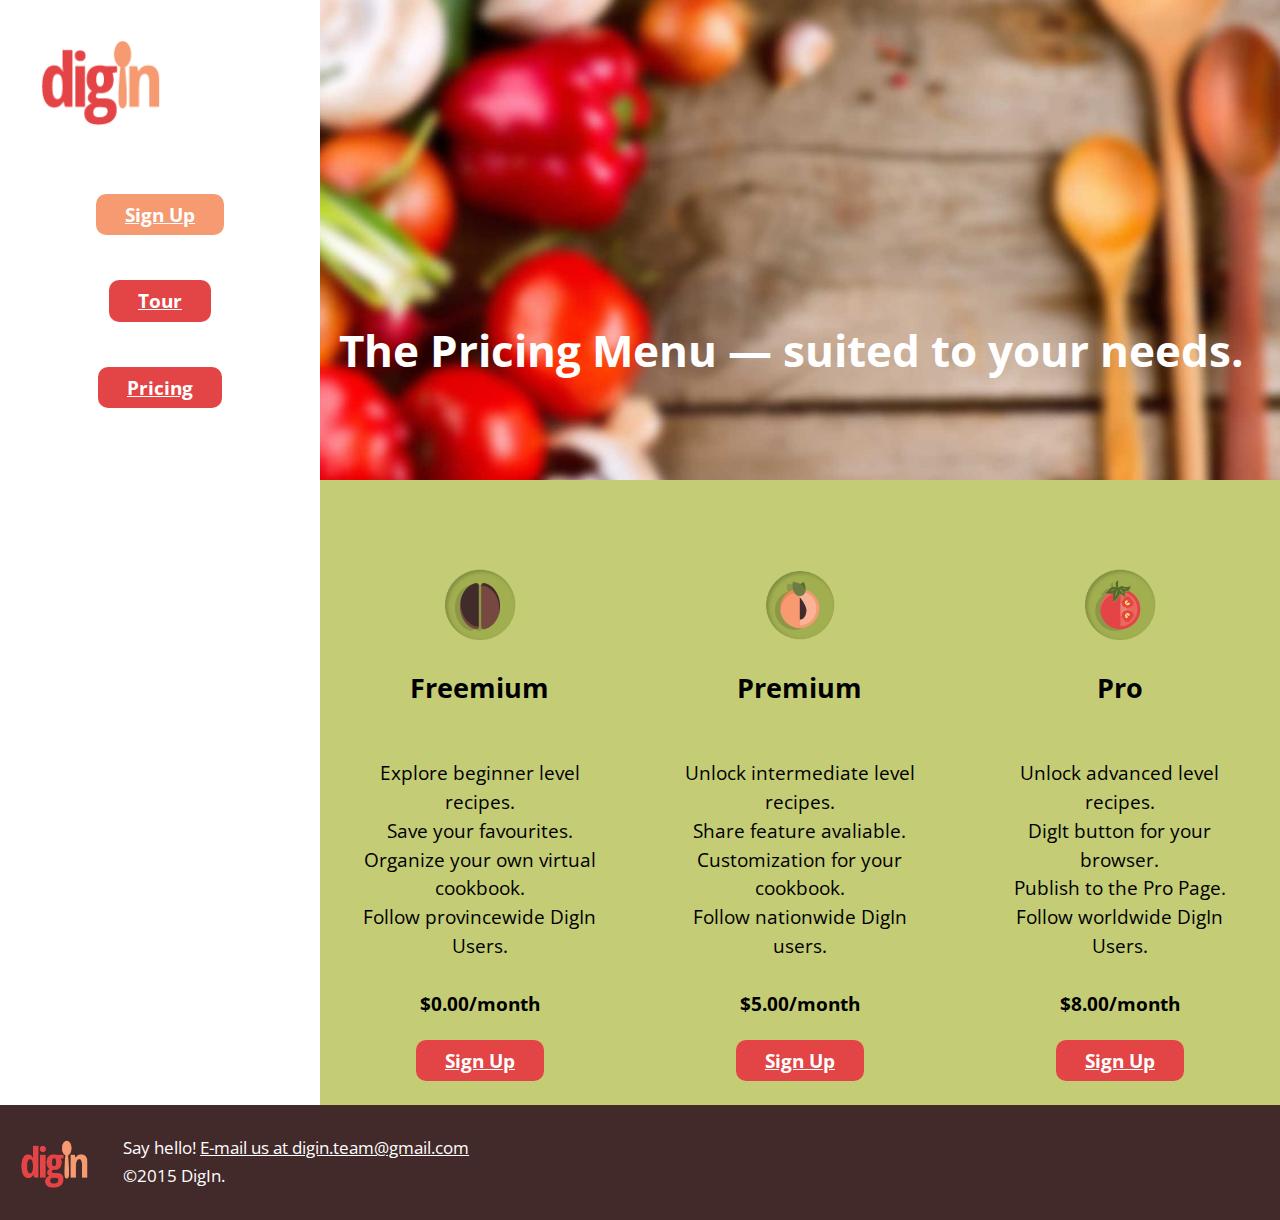
==== commit a59c354c: "working on sign up page & nav." ====
--- a/pricing.html
+++ b/pricing.html
@@ -20,23 +20,28 @@
     <li><a href="#nav">Skip to navigation</a></li>
   </ul>
 
+<div class="grid">
+<header id="top" class="unit xs-1 s-1 m-1-4 l-1-4 pad-t pad-b">
   <div class="grid">
-    <header id="top" class="unit xs-1 s-1 m-1-4 l-1-4 pad-t pad-b">
-      <div class="grid">
-    <div class="unit xs-1 s-1 m-1 l-1">
-      <a  class="masthead" role="banner" href="index.html"><img class="gutter text center" src="images/logo.png" alt="DigIn"></a>
-    </div>
-    <div class="unit xs-1 s-1 m-1 l-1">
-       <nav class="nav pad-t" role="navigation">
-          <ul class="list-group text-center bold button">
-            <li class="pad-t pad-b"><a class="gutter island-1-4" href="signup.html">Sign Up</a></li>
-            <li class="pad-t pad-b"><a class="gutter island-1-4" href="tour.html">Tour</a></li>
-            <li class="pad-t pad-b"><a class="gutter island-1-4 active" href="pricing.html">Pricing</a></li>
-          </ul>
-      </nav>
-      </div>
-      </div>
-    </header>
+<div class="unit xs-1-2 s-1-2 m-1 l-1">
+  <a  class="masthead" role="banner" href="index.html"><img class="gutter text-center headerlogo" src="images/logo.png" alt="DigIn"></a>
+</div>
+
+
+<div class="unit xs-1-2 s-1-2 m-1 l-1">
+   <nav class="pad-t" role="navigation">
+     <input type="checkbox" class="nav-check" id="nav-check">
+     <label class="nav-label" for="nav-check"><img src="images/toggle.png" alt="open navigation."></label>
+
+      <ul class="list-group text-center bold button nav">
+        <li class="pad-t pad-b"><a class="gutter island-1-4 active" href="signup.html">Sign Up</a></li>
+        <li class="pad-t pad-b"><a class="gutter island-1-4" href="tour.html">Tour</a></li>
+        <li class="pad-t pad-b"><a class="gutter island-1-4" href="pricing.html">Pricing</a></li>
+      </ul>
+  </nav>
+  </div>
+  </div>
+</header>
 
 
   <main id="main" class="unit xs-1 s-1 m-3-4 l-3-4">
--- a/css/main.css
+++ b/css/main.css
@@ -27,6 +27,9 @@
 .logo{
   width: 80px;
 }
+.headerlogo{
+  width: 120px;
+}
 nav li{
   display: inline;
 }
@@ -47,8 +50,8 @@
   cursor: pointer;
   font-size: 1.25rem;
   display: inline-block;
-  width: 80px;
-  float: left;
+  width: 30px;
+  text-align: left;
 
 }
 .nav-label img{
@@ -120,6 +123,23 @@
   background-color: darkgrey;
 }
 .hero-content3{
+  padding: 0 1rem;
+  position: absolute;
+  width: 100%;
+  bottom: 15%;
+  color: #fff;
+  text-align: left;
+}
+
+.hero4{
+  max-height: 75vh;
+  position: relative;
+  overflow: hidden;
+  background: url("../images/herobanner4.jpg") no-repeat center top / cover;
+  padding-top: 80%;
+  background-color: darkgrey;
+}
+.hero-content4{
   padding: 0 1rem;
   position: absolute;
   width: 100%;
@@ -166,6 +186,13 @@
   margin-left: auto;
   margin-right: auto;
 }
+fieldset{
+  border-color: #e34445;
+  background-color: white;
+}
+legend{
+  color:#e34445;
+}
 
 
 .peach{
@@ -216,13 +243,16 @@
     display: inline-block;
   }
   .hero{
-    padding-top: 300%;
+    padding-top: 200%;
   }
   .hero2{
     padding-top: 50%;
   }
   .hero3{
     padding-top: 50%;
+  }
+  .hero4{
+    padding-top: 50%
   }
 }
 @media only screen and (min-width: 32em){
@@ -232,6 +262,11 @@
       padding-top: 130%;
     }
 
+}
+@media only screen and (min-width: 38em){
+  .headerlogo{
+    width: 200px;
+  }
   .nav{
     display: block;
   }
@@ -241,7 +276,7 @@
 }
 @media only screen and (min-width: 46em){
   .hero{
-    padding-top: 150%;
+    padding-top: 96%;
   }
 }
 @media only screen and (min-width: 62em){
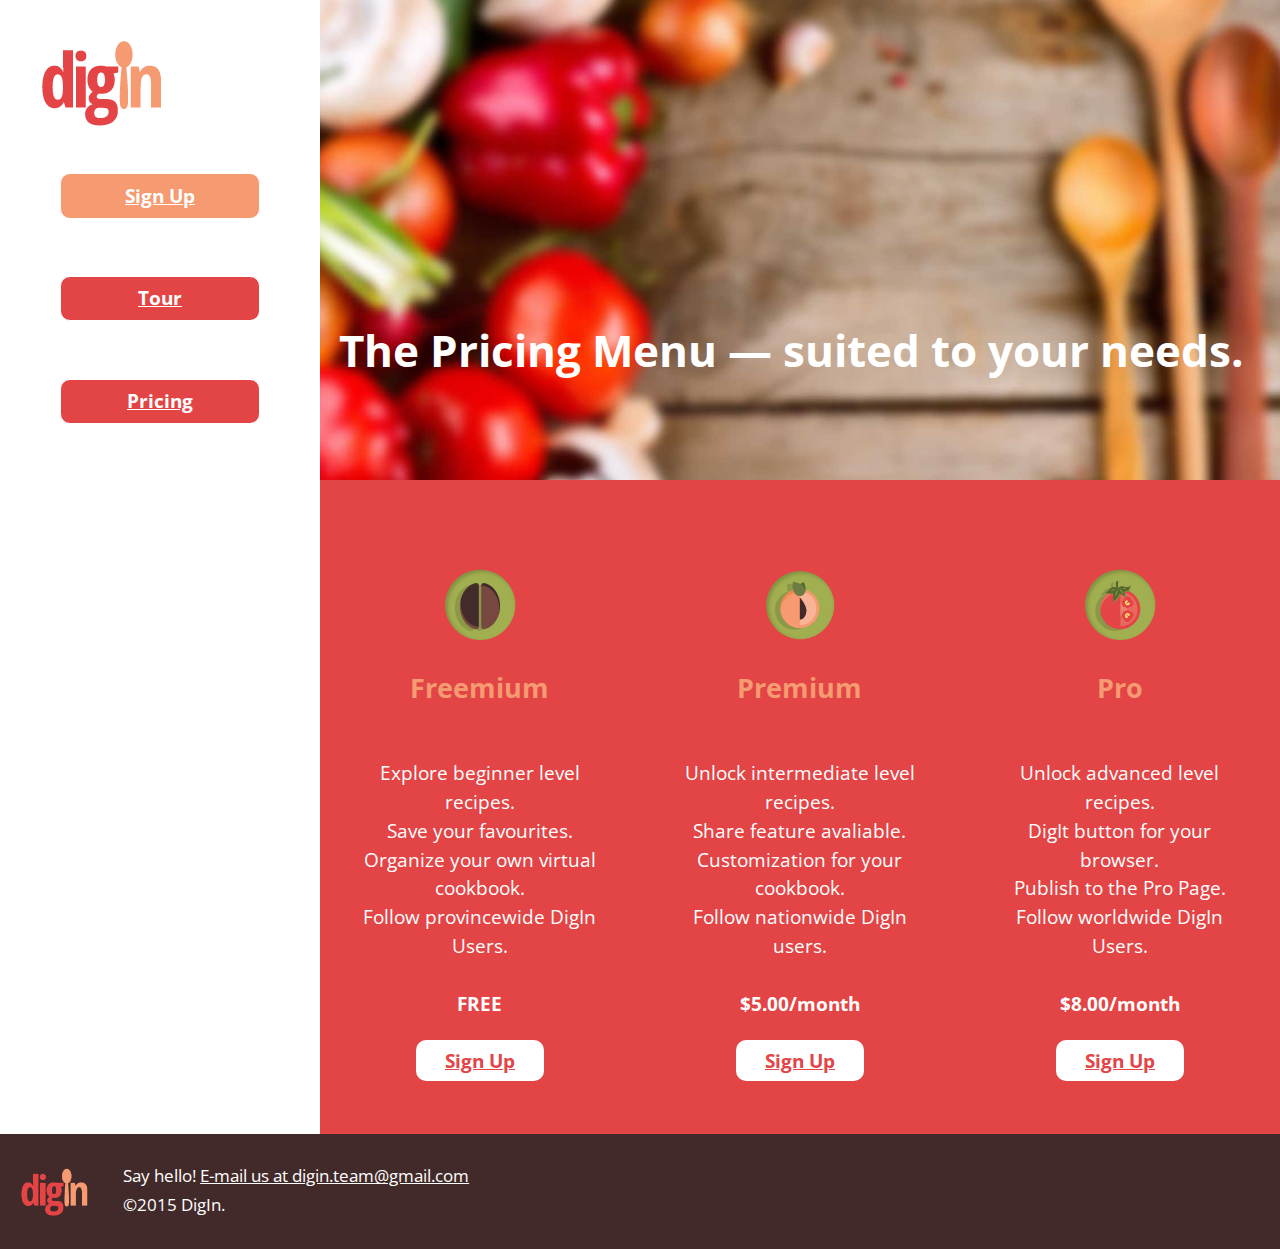
==== commit be8ce487: "Finished sign up form." ====
--- a/pricing.html
+++ b/pricing.html
@@ -24,15 +24,12 @@
 <header id="top" class="unit xs-1 s-1 m-1-4 l-1-4 pad-t pad-b">
   <div class="grid">
 <div class="unit xs-1-2 s-1-2 m-1 l-1">
-  <a  class="masthead" role="banner" href="index.html"><img class="gutter text-center headerlogo" src="images/logo.png" alt="DigIn"></a>
+  <a  class="masthead" role="banner" href="index.html"><img class="gutter text-center" src="images/logo.png" alt="DigIn"></a>
 </div>
 
 
 <div class="unit xs-1-2 s-1-2 m-1 l-1">
-   <nav class="pad-t" role="navigation">
-     <input type="checkbox" class="nav-check" id="nav-check">
-     <label class="nav-label" for="nav-check"><img src="images/toggle.png" alt="open navigation."></label>
-
+   <nav role="navigation">
       <ul class="list-group text-center bold button nav">
         <li class="pad-t pad-b"><a class="gutter island-1-4 active" href="signup.html">Sign Up</a></li>
         <li class="pad-t pad-b"><a class="gutter island-1-4" href="tour.html">Tour</a></li>
@@ -59,13 +56,14 @@
   <div class="unit xs-1 s-1 m-1-3 l-1-3 gutter pad-t-2 pad-b text-center">
     <h3 class="bean">Freemium</h3>
     <ul class="list-group">
+
       <li>Explore beginner level recipes.</li>
       <li>Save your favourites.</li>
       <li>Organize your own virtual cookbook.</li>
       <li>Follow provincewide DigIn Users.</li>
     </ul>
-    <p class="bold">$0.00/month</p>
-    <div class="button"><a class="bold gutter island-1-4" href="signup.html">Sign Up</a></div>
+      <p class="bold">FREE</p>
+    <div class="herobutton pad-b"><a class="bold gutter island-1-4" href="signup.html">Sign Up</a></div>
 </div>
 
 
@@ -78,7 +76,7 @@
       <li>Follow nationwide DigIn users.</li>
     </ul>
     <p class="bold">$5.00/month</p>
-    <div class="button"><a class="bold gutter island-1-4" href="signup.html">Sign Up</a></div>
+    <div class="herobutton pad-b"><a class="bold gutter island-1-4" href="signup.html">Sign Up</a></div>
 </div>
 
 
@@ -91,7 +89,7 @@
       <li>Follow worldwide DigIn Users.</li>
     </ul>
     <p class="bold">$8.00/month</p>
-    <div class="button"><a class="bold gutter island-1-4" href="signup.html">Sign Up</a></div>
+    <div class="herobutton pad-b"><a class="bold gutter island-1-4" href="signup.html">Sign Up</a></div>
 </div>
 
 
--- a/css/main.css
+++ b/css/main.css
@@ -30,14 +30,9 @@
 .headerlogo{
   width: 120px;
 }
-nav li{
-  display: inline;
-}
-
 .nav{
   display: none;
 }
-
 .nav-check:checked ~ .nav{
   display: block;
 }
@@ -50,23 +45,37 @@
   cursor: pointer;
   font-size: 1.25rem;
   display: inline-block;
-  width: 30px;
-  text-align: left;
-
+  width: 40px;
 }
 .nav-label img{
   display: block;
   width: 100%;
 }
+nav ul {
+  width: 100%;
+  list-style-type: none;
+  margin: 0;
+  clear: left;
+  padding: 0;
+}
+
+nav li{
+  display: inline;
+}
 
 .button li{
-  width: 200px;
+  width: 100%;
+  max-width: 100px;
 }
 .button a{
-  width: 200px;
+  display: block;
+  color: white;
+  border: 1.5px solid;
+  border-radius: 10px;
+  border-color: white;
   background-color: #e34445;
-  color: white;
-  border-radius: 10px;
+  text-align: center;
+
 }
 .button a:hover, .button a.active{
   background-color: #f69a72;
@@ -150,7 +159,13 @@
 
 
 main{
-  background-color: #c4cc76;
+  background-color: #e34445;
+}
+p,li{
+  color: white;
+}
+h3{
+  color: #f69a72;
 }
 .icon{
   background: url("../images/peach.png");
@@ -187,7 +202,7 @@
   margin-right: auto;
 }
 fieldset{
-  border-color: #e34445;
+  border-color: #f69a72;
   background-color: white;
 }
 legend{
@@ -265,13 +280,17 @@
 }
 @media only screen and (min-width: 38em){
   .headerlogo{
-    width: 200px;
+    width: 180px;
   }
   .nav{
     display: block;
   }
   .nav-label{
     display: none;
+  }
+  .button li{
+    width: 100%;
+    max-width: 200px;
   }
 }
 @media only screen and (min-width: 46em){
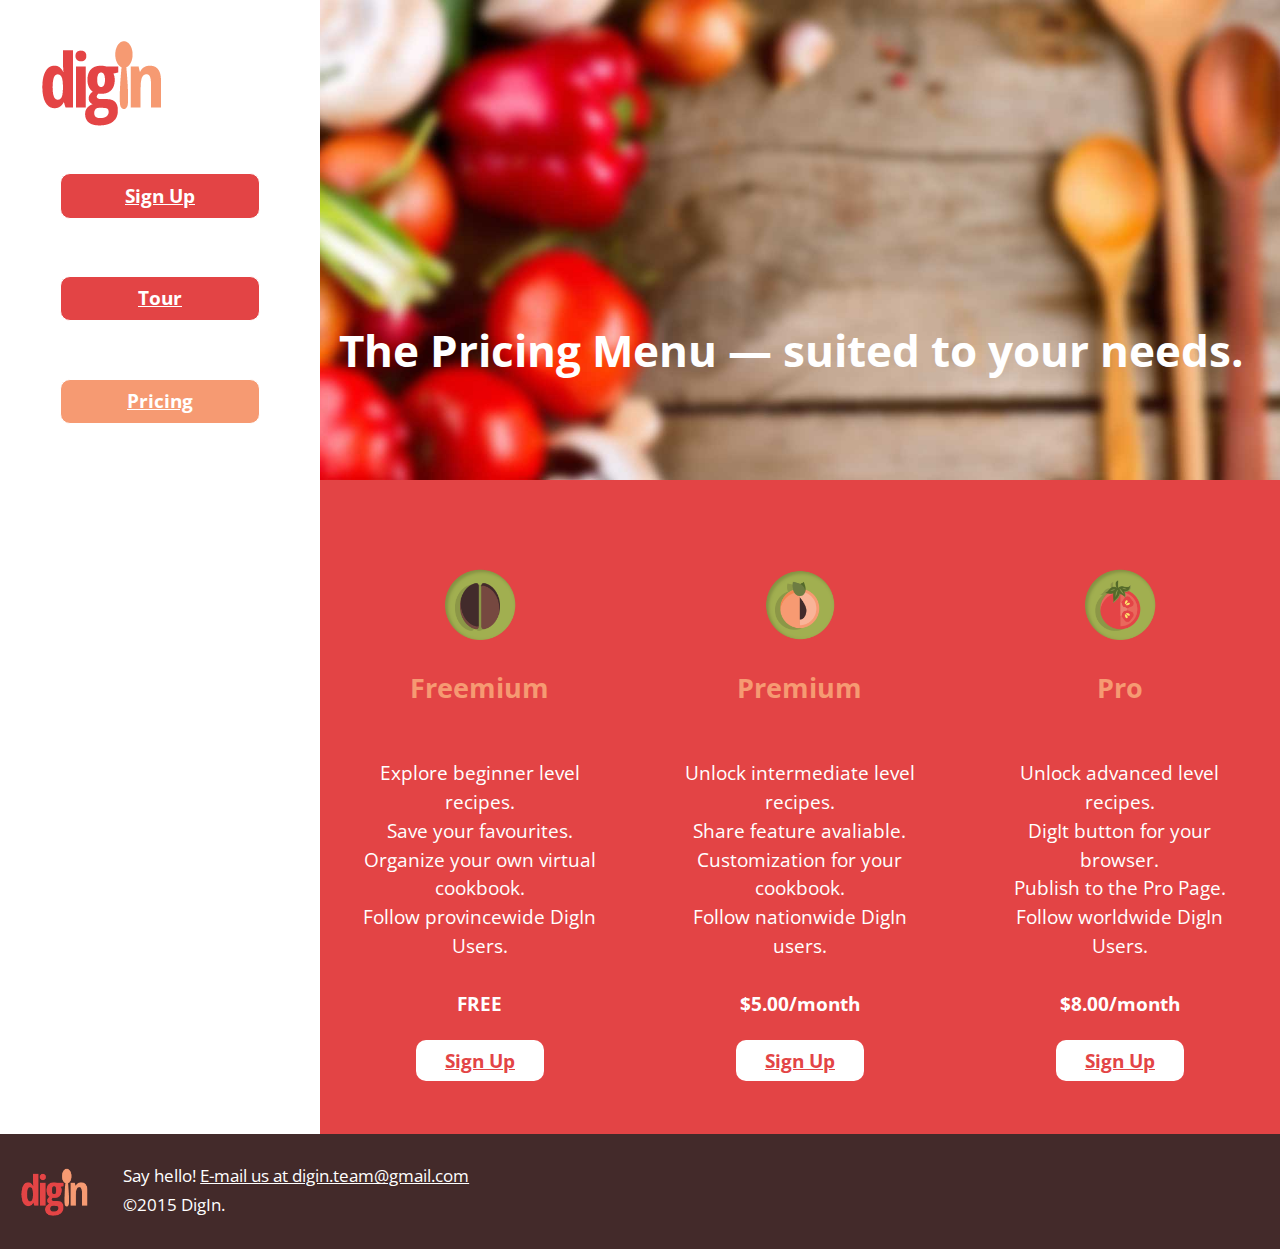
==== commit 77b55128: "Changed active class." ====
--- a/pricing.html
+++ b/pricing.html
@@ -31,9 +31,9 @@
 <div class="unit xs-1-2 s-1-2 m-1 l-1">
    <nav role="navigation">
       <ul class="list-group text-center bold button nav">
-        <li class="pad-t pad-b"><a class="gutter island-1-4 active" href="signup.html">Sign Up</a></li>
+        <li class="pad-t pad-b"><a class="gutter island-1-4" href="signup.html">Sign Up</a></li>
         <li class="pad-t pad-b"><a class="gutter island-1-4" href="tour.html">Tour</a></li>
-        <li class="pad-t pad-b"><a class="gutter island-1-4" href="pricing.html">Pricing</a></li>
+        <li class="pad-t pad-b"><a class="gutter island-1-4 active" href="pricing.html">Pricing</a></li>
       </ul>
   </nav>
   </div>
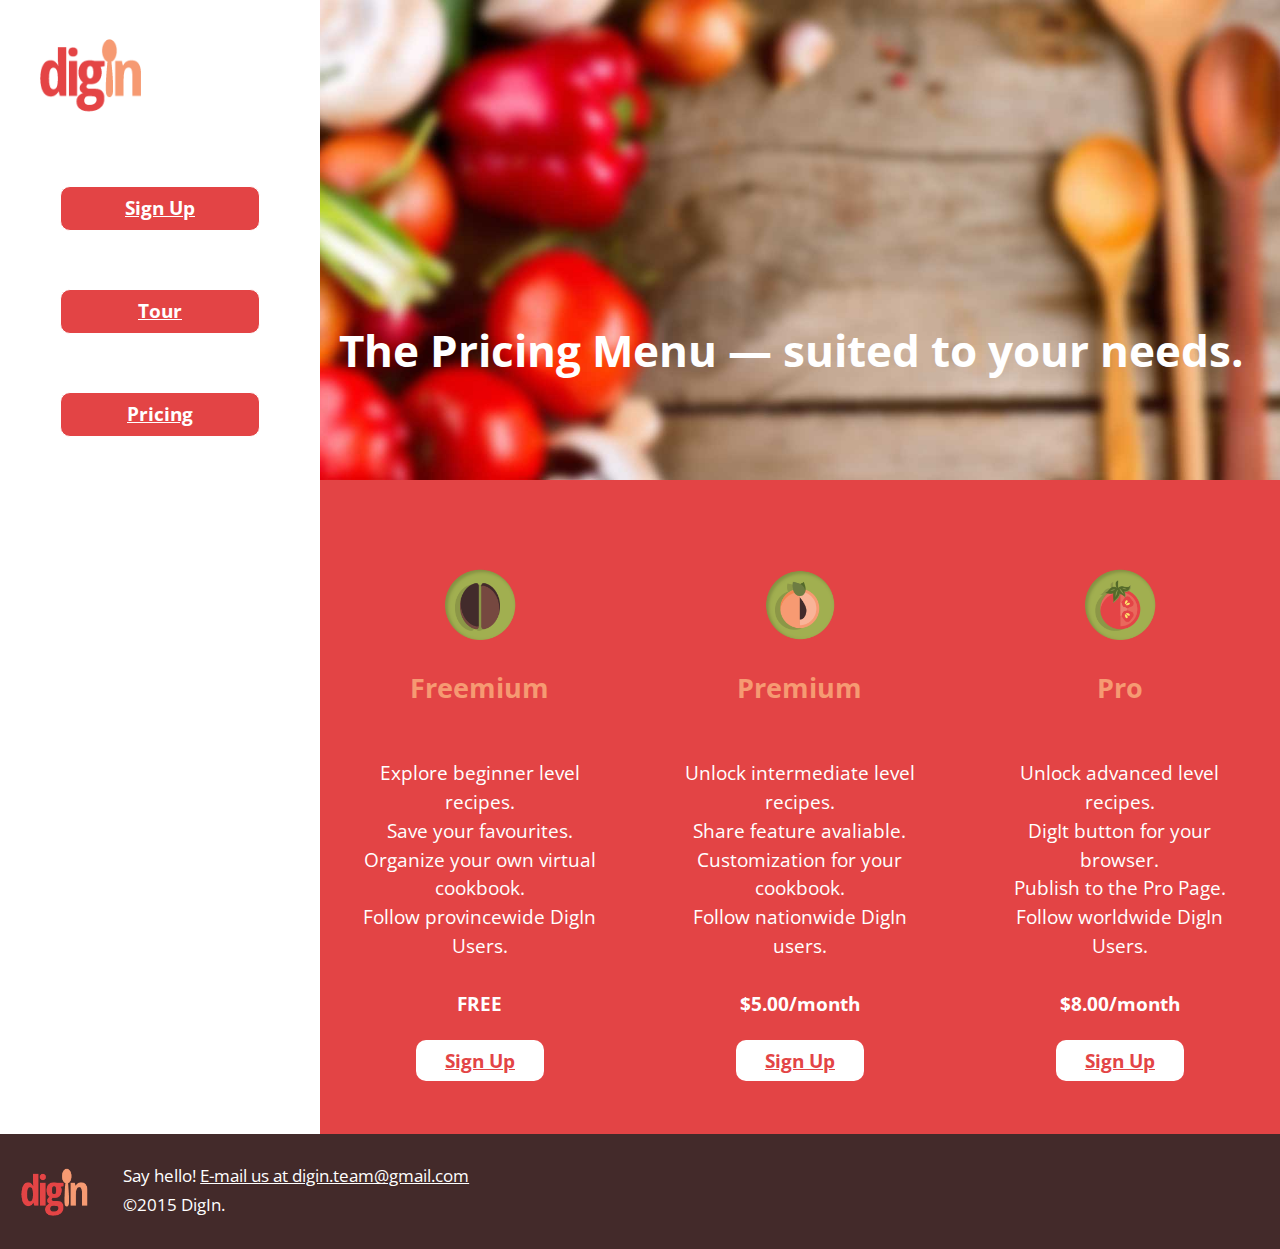
==== commit 16ab2456: "Added new nav to pricing page." ====
--- a/pricing.html
+++ b/pricing.html
@@ -1,6 +1,7 @@
 <!DOCTYPE html>
 <html lang="en-ca">
 <head>
+  <link href="images/favicon.ico" rel="shortcut icon">
   <meta charset="utf-8">
   <title>Store recipes online | DigIn</title>
   <link href="css/modules.css" rel="stylesheet">
@@ -12,33 +13,32 @@
   <meta name="viewport" content="width=device-width,intial-scale=1">
   <link href='https://fonts.googleapis.com/css?family=Open+Sans+Condensed:300,700' rel='stylesheet' type='text/css'>
 
-</head>
-<body>
-
   <ul class="skip-links">
     <li><a href="#main">Skip to main content</a></li>
     <li><a href="#nav">Skip to navigation</a></li>
   </ul>
 
-<div class="grid">
-<header id="top" class="unit xs-1 s-1 m-1-4 l-1-4 pad-t pad-b">
   <div class="grid">
-<div class="unit xs-1-2 s-1-2 m-1 l-1">
-  <a  class="masthead" role="banner" href="index.html"><img class="gutter text-center" src="images/logo.png" alt="DigIn"></a>
-</div>
+  <header id="top" class="unit xs-1 s-1 m-1-4 l-1-4 pad-t pad-b">
+  <div class="grid">
+  <div class="unit xs-1-2 s-1-2 m-1 l-1">
+  <a  class="masthead" role="banner" href="index.html"><img class="gutter text-center headerlogo" src="images/logo.png" alt="DigIn"></a>
+  </div>
 
+  <div class="unit xs-1-2 s-1-2 m-1 l-1 gutter">
+   <nav class="pad-t" role="navigation">
+     <input type="checkbox" class="nav-check" id="nav-check">
+     <label class="nav-label" for="nav-check"><img src="images/toggle.png" alt="open navigation."></label>
 
-<div class="unit xs-1-2 s-1-2 m-1 l-1">
-   <nav role="navigation">
       <ul class="list-group text-center bold button nav">
         <li class="pad-t pad-b"><a class="gutter island-1-4" href="signup.html">Sign Up</a></li>
         <li class="pad-t pad-b"><a class="gutter island-1-4" href="tour.html">Tour</a></li>
-        <li class="pad-t pad-b"><a class="gutter island-1-4 active" href="pricing.html">Pricing</a></li>
+        <li class="pad-t pad-b"><a class="gutter island-1-4" href="pricing.html">Pricing</a></li>
       </ul>
   </nav>
+
   </div>
-  </div>
-</header>
+  </header>
 
 
   <main id="main" class="unit xs-1 s-1 m-3-4 l-3-4">
